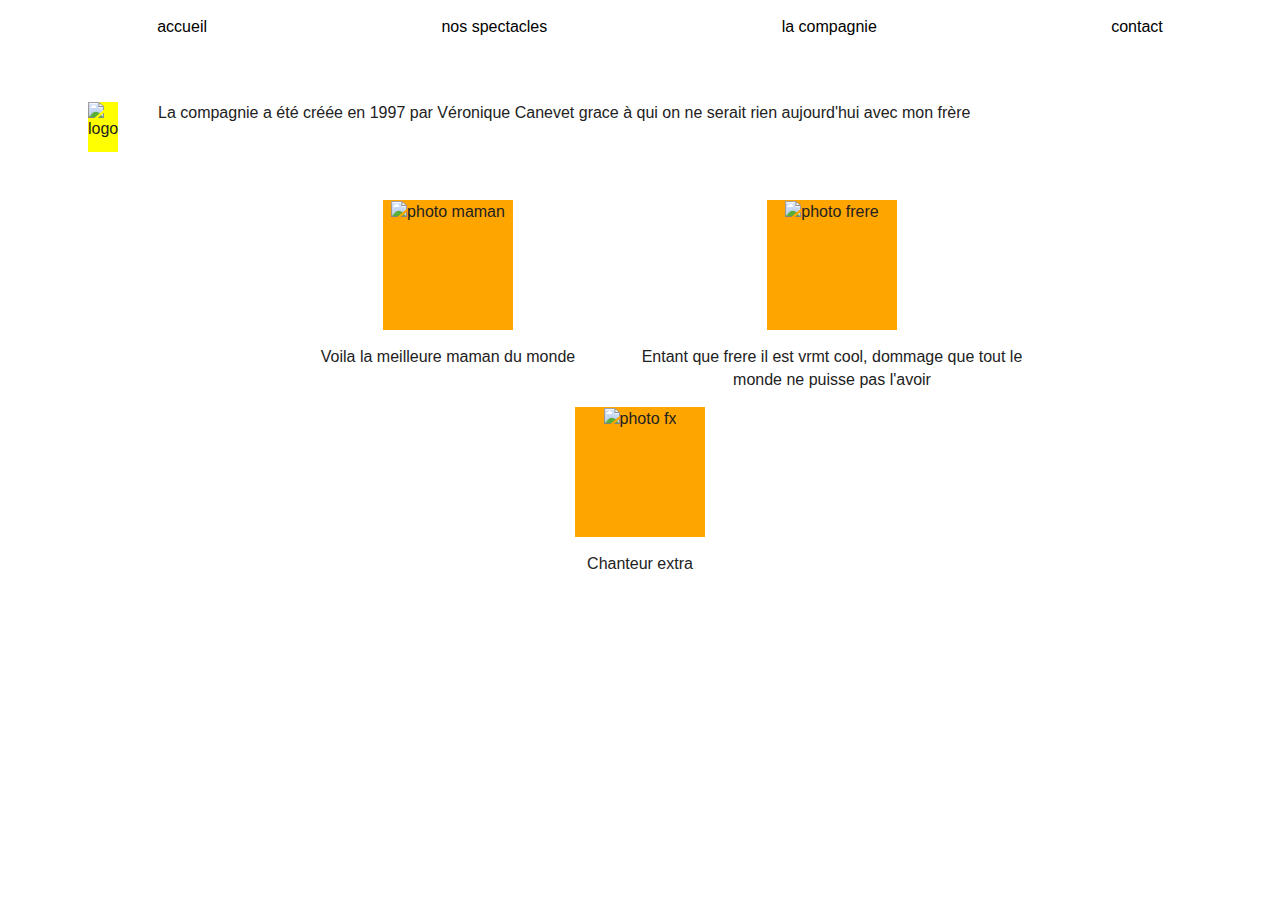
==== compagnie.html @ 724a2e20 "first commit" ====
<!doctype html>
<html class="no-js" lang="fr">
    <head>
        <meta charset="utf-8">
        <meta http-equiv="x-ua-compatible" content="ie=edge">
        <title></title>
        <meta name="description" content="">
        <meta name="viewport" content="width=device-width, initial-scale=1">

        <link rel="apple-touch-icon" href="apple-touch-icon.png">
        <!-- Place favicon.ico in the root directory -->
        <link rel="stylesheet" href="font-awesome-4.7.0/css/font-awesome.min.css">
        <link rel="stylesheet" href="css/normalize.css">
        <link rel="stylesheet" href="css/main.css">
        <script src="js/vendor/modernizr-2.8.3.min.js"></script>
    </head>
    <body>
        <!--[if lt IE 8]>
            <p class="browserupgrade">You are using an <strong>outdated</strong> browser. Please <a href="http://browsehappy.com/">upgrade your browser</a> to improve your experience.</p>
        <![endif]-->

        <!-- Add your site or application content here -->
    <nav>
        <ul>
            <li><a href="index.html">accueil</a></li>
            <li><a href="spectacle.html">nos spectacles</a></li>
            <li><a href="compagnie.html">la compagnie</a></li>
            <li><a href="contact.html">contact</a></li>
        </ul>
    </nav>

<section class="cie">
    <article class="histoire">
        <figure>
            <img src="" title="logo">
        </figure>
        <p>La compagnie a été créée en 1997 par Véronique Canevet grace à qui on ne serait rien aujourd'hui avec mon frère</p>
    </article>

<section class="superieure">
    <article class="membres">
        <figure>
            <img src="" title="photo maman">
        </figure>
        <p>Voila la meilleure maman du monde</p>
    </article>

    <article class="membres">
        <figure>
            <img src="" title="photo frere">
        </figure>
        <p>Entant que frere il est vrmt cool, dommage que tout le monde ne puisse pas l'avoir</p>
    </article>
</section>

<section class="inferieure">
    <article class="membres">
        <figure>
            <img src="" title="photo fx">
        </figure>
        <p>Chanteur extra</p>
    </article>
</section>
</section>








        <script src="https://code.jquery.com/jquery-1.12.0.min.js"></script>
        <script>window.jQuery || document.write('<script src="js/vendor/jquery-1.12.0.min.js"><\/script>')</script>
        <script src="js/plugins.js"></script>
        <script src="js/main.js"></script>

        <!-- Google Analytics: change UA-XXXXX-X to be your site's ID. -->
        <script>
            (function(b,o,i,l,e,r){b.GoogleAnalyticsObject=l;b[l]||(b[l]=
            function(){(b[l].q=b[l].q||[]).push(arguments)});b[l].l=+new Date;
            e=o.createElement(i);r=o.getElementsByTagName(i)[0];
            e.src='https://www.google-analytics.com/analytics.js';
            r.parentNode.insertBefore(e,r)}(window,document,'script','ga'));
            ga('create','UA-XXXXX-X','auto');ga('send','pageview');
        </script>
    </body>
</html>
---- css/main.css ----
/*! HTML5 Boilerplate v5.3.0 | MIT License | https://html5boilerplate.com/ */

/*
 * What follows is the result of much research on cross-browser styling.
 * Credit left inline and big thanks to Nicolas Gallagher, Jonathan Neal,
 * Kroc Camen, and the H5BP dev community and team.
 */

/* ==========================================================================
   Base styles: opinionated defaults
   ========================================================================== */

html {
    color: #222;
    font-size: 1em;
    line-height: 1.4;
}

/*
 * Remove text-shadow in selection highlight:
 * https://twitter.com/miketaylr/status/12228805301
 *
 * These selection rule sets have to be separate.
 * Customize the background color to match your design.
 */

::-moz-selection {
    background: #b3d4fc;
    text-shadow: none;
}

::selection {
    background: #b3d4fc;
    text-shadow: none;
}

/*
 * A better looking default horizontal rule
 */

hr {
    display: block;
    height: 1px;
    border: 0;
    border-top: 1px solid #ccc;
    margin: 1em 0;
    padding: 0;
}

/*
 * Remove the gap between audio, canvas, iframes,
 * images, videos and the bottom of their containers:
 * https://github.com/h5bp/html5-boilerplate/issues/440
 */

audio,
canvas,
iframe,
img,
svg,
video {
    vertical-align: middle;
}

/*
 * Remove default fieldset styles.
 */

fieldset {
    border: 0;
    margin: 0;
    padding: 0;
}

/*
 * Allow only vertical resizing of textareas.
 */

textarea {
    resize: vertical;
}

/* ==========================================================================
   Browser Upgrade Prompt
   ========================================================================== */

.browserupgrade {
    margin: 0.2em 0;
    background: #ccc;
    color: #000;
    padding: 0.2em 0;
}

/* ==========================================================================
   Author's custom styles
   ========================================================================== */
nav ul {
    display: flex;
    justify-content: space-around;
}

li {
    list-style-type: none;
}

nav a {
    text-decoration: none;
    color: black;
}

.accueil {
    display: flex;
    justify-content: space-around;
    margin:auto;
    margin-top: 5em;
    width: 95%;
}

.defile {
    display: flex;
    align-items: center;
}

#carrousel {
    position: relative;
    width: 630px;
    height: 400px;
}

.accueil img {
    width: 100%;
    margin-top: auto;
    position: absolute;
}

#avant, #apres {
    cursor: pointer;
    font-size: 2em;

}

.presentation {
    width: 30%;
    margin: auto;
    margin-top: 4em;
    border-left: 2px solid black;
    padding-left: 1em;
}

.tournee {
    width: 90%;
    margin: auto;
    margin-top: 3em;
}

.tournee p {
    text-align: center;
}

.spectacle {
    display: flex;
}

.spectacle figure {
    width: 90px;
    height: 90px;
    background-color: green;
}

.histoire {
    margin-top: 3em;
    margin-left: 3em;
    display: flex;
}

.histoire figure {
    height: 50px;
    width: 30px;
    background-color: yellow;
}

.membres figure {
    background-color: orange;
    height: 130px;
    width: 130px;
    margin: auto;
}

.membres {
    text-align: center;
    width: 30%;
}

.inferieure, .superieure {
    display: flex;
    justify-content: center;
}

.superieure {
    margin-top: 2em;
}


/* ==========================================================================
   Helper classes
   ========================================================================== */

/*
 * Hide visually and from screen readers
 */

.hidden {
    display: none !important;
}

/*
 * Hide only visually, but have it available for screen readers:
 * http://snook.ca/archives/html_and_css/hiding-content-for-accessibility
 */

.visuallyhidden {
    border: 0;
    clip: rect(0 0 0 0);
    height: 1px;
    margin: -1px;
    overflow: hidden;
    padding: 0;
    position: absolute;
    width: 1px;
}

/*
 * Extends the .visuallyhidden class to allow the element
 * to be focusable when navigated to via the keyboard:
 * https://www.drupal.org/node/897638
 */

.visuallyhidden.focusable:active,
.visuallyhidden.focusable:focus {
    clip: auto;
    height: auto;
    margin: 0;
    overflow: visible;
    position: static;
    width: auto;
}

/*
 * Hide visually and from screen readers, but maintain layout
 */

.invisible {
    visibility: hidden;
}

/*
 * Clearfix: contain floats
 *
 * For modern browsers
 * 1. The space content is one way to avoid an Opera bug when the
 *    `contenteditable` attribute is included anywhere else in the document.
 *    Otherwise it causes space to appear at the top and bottom of elements
 *    that receive the `clearfix` class.
 * 2. The use of `table` rather than `block` is only necessary if using
 *    `:before` to contain the top-margins of child elements.
 */

.clearfix:before,
.clearfix:after {
    content: " "; /* 1 */
    display: table; /* 2 */
}

.clearfix:after {
    clear: both;
}

/* ==========================================================================
   EXAMPLE Media Queries for Responsive Design.
   These examples override the primary ('mobile first') styles.
   Modify as content requires.
   ========================================================================== */

@media only screen and (min-width: 35em) {
    /* Style adjustments for viewports that meet the condition */
}

@media print,
       (-webkit-min-device-pixel-ratio: 1.25),
       (min-resolution: 1.25dppx),
       (min-resolution: 120dpi) {
    /* Style adjustments for high resolution devices */
}

/* ==========================================================================
   Print styles.
   Inlined to avoid the additional HTTP request:
   http://www.phpied.com/delay-loading-your-print-css/
   ========================================================================== */

@media print {
    *,
    *:before,
    *:after,
    *:first-letter,
    *:first-line {
        background: transparent !important;
        color: #000 !important; /* Black prints faster:
                                   http://www.sanbeiji.com/archives/953 */
        box-shadow: none !important;
        text-shadow: none !important;
    }

    a,
    a:visited {
        text-decoration: underline;
    }

    a[href]:after {
        content: " (" attr(href) ")";
    }

    abbr[title]:after {
        content: " (" attr(title) ")";
    }

    /*
     * Don't show links that are fragment identifiers,
     * or use the `javascript:` pseudo protocol
     */

    a[href^="#"]:after,
    a[href^="javascript:"]:after {
        content: "";
    }

    pre,
    blockquote {
        border: 1px solid #999;
        page-break-inside: avoid;
    }

    /*
     * Printing Tables:
     * http://css-discuss.incutio.com/wiki/Printing_Tables
     */

    thead {
        display: table-header-group;
    }

    tr,
    img {
        page-break-inside: avoid;
    }

    img {
        max-width: 100% !important;
    }

    p,
    h2,
    h3 {
        orphans: 3;
        widows: 3;
    }

    h2,
    h3 {
        page-break-after: avoid;
    }
}
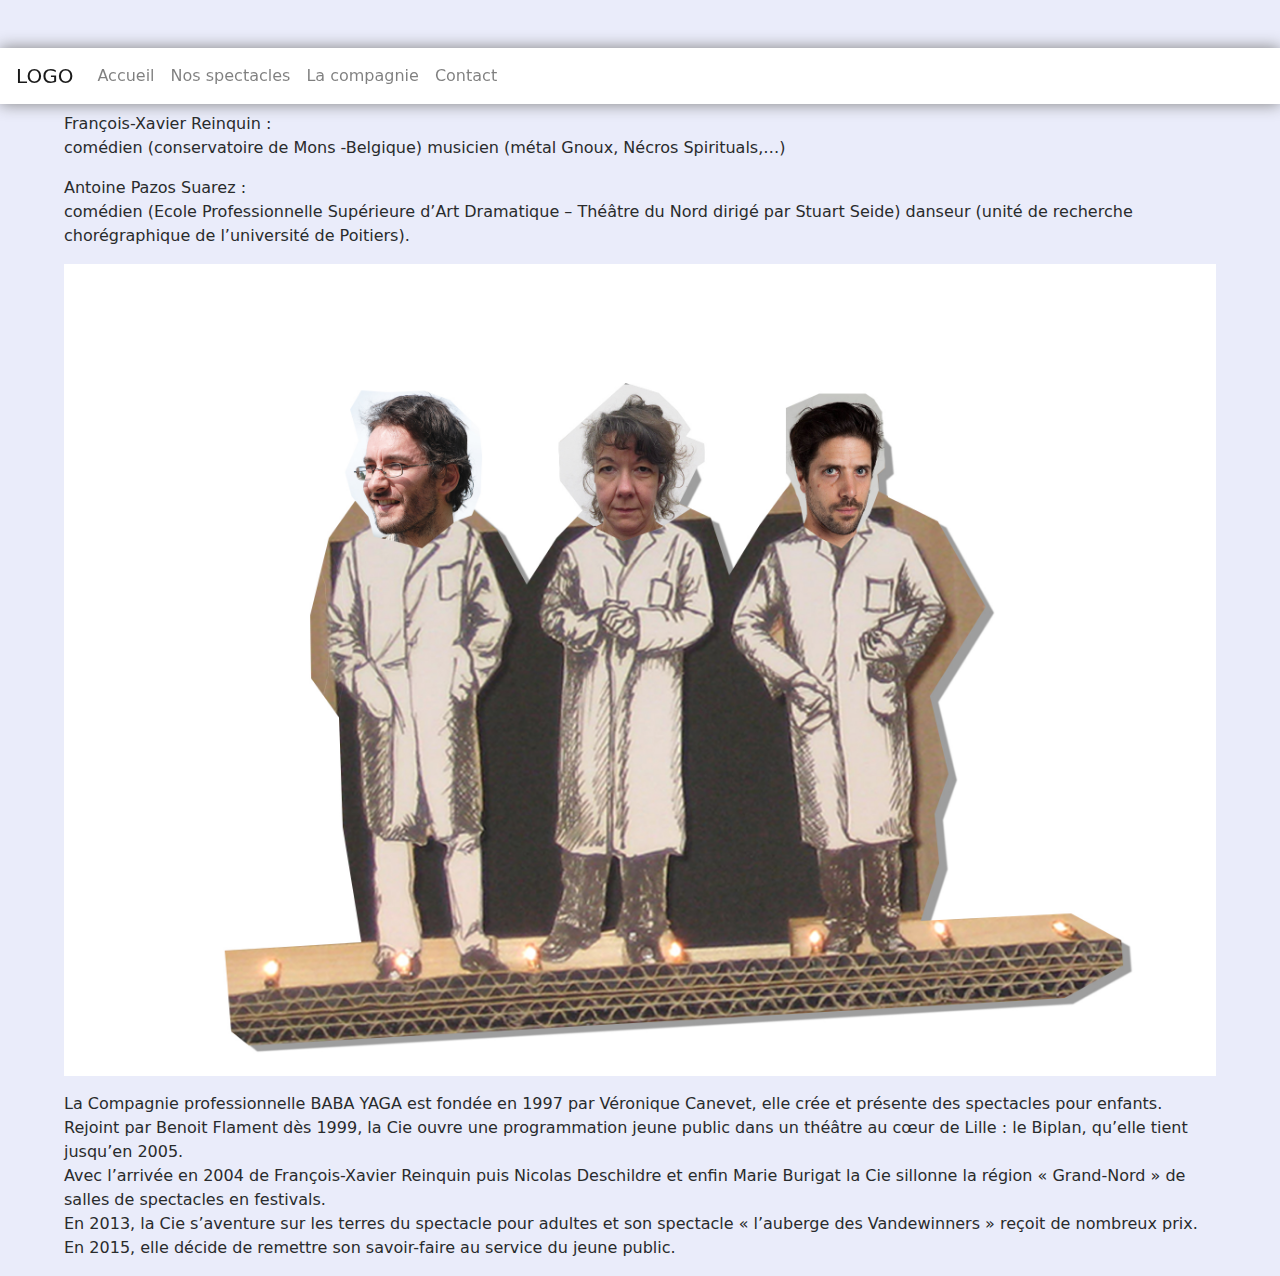
==== commit 56fbb38f: "add visual test one page" ====
--- a/compagnie.html
+++ b/compagnie.html
@@ -3,14 +3,15 @@
     <head>
         <meta charset="utf-8">
         <meta http-equiv="x-ua-compatible" content="ie=edge">
-        <title></title>
+        <title>Cie Babayaga</title>
         <meta name="description" content="">
         <meta name="viewport" content="width=device-width, initial-scale=1">
 
         <link rel="apple-touch-icon" href="apple-touch-icon.png">
         <!-- Place favicon.ico in the root directory -->
         <link rel="stylesheet" href="font-awesome-4.7.0/css/font-awesome.min.css">
-        <link rel="stylesheet" href="css/normalize.css">
+        <link rel="stylesheet" href="css/normalize.css">        
+        <link rel="stylesheet" href="css/css/bootstrap.min.css">
         <link rel="stylesheet" href="css/main.css">
         <script src="js/vendor/modernizr-2.8.3.min.js"></script>
     </head>
@@ -20,60 +21,53 @@
         <![endif]-->
 
         <!-- Add your site or application content here -->
-    <nav>
-        <ul>
-            <li><a href="index.html">accueil</a></li>
-            <li><a href="spectacle.html">nos spectacles</a></li>
-            <li><a href="compagnie.html">la compagnie</a></li>
-            <li><a href="contact.html">contact</a></li>
-        </ul>
-    </nav>
+<nav class="navbar navbar-toggleable-md navbar-light bg-faded">
+  <button class="navbar-toggler navbar-toggler-right" type="button" data-toggle="collapse" data-target="#navbarNav" aria-controls="navbarNav" aria-expanded="false" aria-label="Toggle navigation">
+    <span class="navbar-toggler-icon"></span>
+  </button>
+  <a class="navbar-brand" href="index.html">LOGO</a>
+  <div class="collapse navbar-collapse" id="navbarNav">
+    <ul class="navbar-nav">
+      <li class="nav-item">
+        <a class="nav-link" href="index.html">Accueil<span class="sr-only">(current)</span></a>
+      </li>
+      <li class="nav-item">
+        <a class="nav-link" href="spectacle.html">Nos spectacles</a>
+      </li>
+      <li class="nav-item">
+        <a class="nav-link" href="compagnie.html">La compagnie</a>
+      </li>
+      <li class="nav-item">
+        <a class="nav-link" href="contact.html">Contact</a>
+      </li>
+    </ul>
+  </div>
+</nav>
 
 <section class="cie">
     <article class="histoire">
+            <article>
+    <p>Véronique Canevet : <br>scénographe (Ecole Nationale Supérieure des Arts Décoratifs) marionnettiste formée au Théâtre des Mains nues d’Alain Recoing.</p>
+<p>François-Xavier Reinquin : <br>comédien (conservatoire de Mons -Belgique) musicien (métal Gnoux, Nécros Spirituals,…)</p>
+<p>Antoine Pazos Suarez : <br>comédien (Ecole Professionnelle Supérieure d’Art Dramatique – Théâtre du Nord dirigé par Stuart Seide) danseur (unité de recherche chorégraphique de l’université de Poitiers).</p>
+</article>
         <figure>
-            <img src="" title="logo">
+            <img src="img/trombinoscope.jpg" title="logo">
         </figure>
-        <p>La compagnie a été créée en 1997 par Véronique Canevet grace à qui on ne serait rien aujourd'hui avec mon frère</p>
-    </article>
-
-<section class="superieure">
-    <article class="membres">
-        <figure>
-            <img src="" title="photo maman">
-        </figure>
-        <p>Voila la meilleure maman du monde</p>
-    </article>
-
-    <article class="membres">
-        <figure>
-            <img src="" title="photo frere">
-        </figure>
-        <p>Entant que frere il est vrmt cool, dommage que tout le monde ne puisse pas l'avoir</p>
+        <p>La Compagnie professionnelle BABA YAGA est fondée en 1997 par Véronique Canevet, elle crée et présente des spectacles pour enfants.<br>
+        Rejoint par Benoit Flament dès 1999, la Cie ouvre une programmation jeune public dans un théâtre au cœur de Lille : le Biplan, qu’elle tient jusqu’en 2005.<br>
+        Avec l’arrivée en 2004 de François-Xavier Reinquin puis Nicolas Deschildre et enfin Marie Burigat la Cie sillonne la région « Grand-Nord » de salles de spectacles en festivals.<br>
+        En 2013, la Cie s’aventure sur les terres du spectacle pour adultes et son spectacle « l’auberge des Vandewinners » reçoit de nombreux prix.<br>
+        En 2015, elle décide de remettre son savoir-faire au service du jeune public.
+        </p>
     </article>
 </section>
-
-<section class="inferieure">
-    <article class="membres">
-        <figure>
-            <img src="" title="photo fx">
-        </figure>
-        <p>Chanteur extra</p>
-    </article>
-</section>
-</section>
-
-
-
-
-
-
-
 
         <script src="https://code.jquery.com/jquery-1.12.0.min.js"></script>
         <script>window.jQuery || document.write('<script src="js/vendor/jquery-1.12.0.min.js"><\/script>')</script>
         <script src="js/plugins.js"></script>
         <script src="js/main.js"></script>
+        <script src="js/js/bootstrap.min.js"></script>
 
         <!-- Google Analytics: change UA-XXXXX-X to be your site's ID. -->
         <script>
--- a/css/main.css
+++ b/css/main.css
@@ -94,112 +94,110 @@
 /* ==========================================================================
    Author's custom styles
    ========================================================================== */
-nav ul {
+body {
+    background-color: #eaecfa;
+}
+h2 {
+    margin: 1em auto 1em 1em;
+}
+.bg-faded {
+    box-shadow: 0 0 15px grey;
+    position: fixed;
+    width: 100%;
+    z-index: 1;
+    background-color: white;
+}
+
+.btn {
+    background-color: #c90031;
+    border-color: #c90031;
+}
+.btn:hover {
+    background-color: #8F0000;
+    border-color: #8F0000;
+}
+#accueil {
     display: flex;
-    justify-content: space-around;
-}
-
-li {
-    list-style-type: none;
-}
-
-nav a {
-    text-decoration: none;
-    color: black;
-}
-
-.accueil {
-    display: flex;
-    justify-content: space-around;
-    margin:auto;
-    margin-top: 5em;
+    flex-direction: column;
     width: 95%;
-}
-
-.defile {
-    display: flex;
+    margin: auto;
     align-items: center;
-}
-
-#carrousel {
-    position: relative;
-    width: 630px;
-    height: 400px;
-}
-
-.accueil img {
-    width: 100%;
-    margin-top: auto;
-    position: absolute;
-}
-
-#avant, #apres {
-    cursor: pointer;
-    font-size: 2em;
-
-}
-
+    padding-top: 2em;
+}
 .presentation {
-    width: 30%;
-    margin: auto;
-    margin-top: 4em;
+    margin: 2em 2em auto auto;
     border-left: 2px solid black;
     padding-left: 1em;
 }
 
-.tournee {
+/* ******* * * * * * * FIN DE LA PREMIERE PAGE * * * * * * ******** */
+#presentationCartes {
+    display: flex;
+    flex-wrap: wrap;
+    justify-content: space-around;
+}
+
+.card {
+    margin: 2em;
+    border: 1px solid grey;
+}
+img {
+    width: 100%;
+}
+.modal-body img {
+    width: 100%;
+}
+.modal-body p{
+    text-align: center;
+}
+
+
+/* Phrase detail compagnie */
+.histoire {
     width: 90%;
+    margin: 3em auto auto auto;
+}
+.histoire figure {
+    width: 100%;
+}
+
+/* Contact */
+#contact {
+    width: 80%;
     margin: auto;
-    margin-top: 3em;
-}
-
-.tournee p {
-    text-align: center;
-}
-
-.spectacle {
-    display: flex;
-}
-
-.spectacle figure {
-    width: 90px;
-    height: 90px;
-    background-color: green;
-}
-
-.histoire {
-    margin-top: 3em;
-    margin-left: 3em;
-    display: flex;
-}
-
-.histoire figure {
-    height: 50px;
-    width: 30px;
-    background-color: yellow;
-}
-
-.membres figure {
-    background-color: orange;
-    height: 130px;
-    width: 130px;
-    margin: auto;
-}
-
-.membres {
-    text-align: center;
-    width: 30%;
-}
-
-.inferieure, .superieure {
-    display: flex;
-    justify-content: center;
-}
-
-.superieure {
-    margin-top: 2em;
-}
-
+}
+@media only screen and (min-width: 750px) {
+    nav ul {
+        display: flex;
+        justify-content: space-around;
+    }
+    nav li {
+        list-style-type: none;
+    }
+    nav a {
+        text-decoration: none;
+        color: black;
+    }
+
+    #accueil {
+        display: flex;
+        flex-direction: row;
+        padding-top: 6em;
+    }
+
+    /* Dimension du carousel */
+    .carousel {
+        min-width: 500px;
+    }
+    .carousel img {
+        height: 300px;
+    }
+
+    #contact {
+        display: flex;
+        justify-content: space-around;
+    }
+}
 
 /* ==========================================================================
    Helper classes
